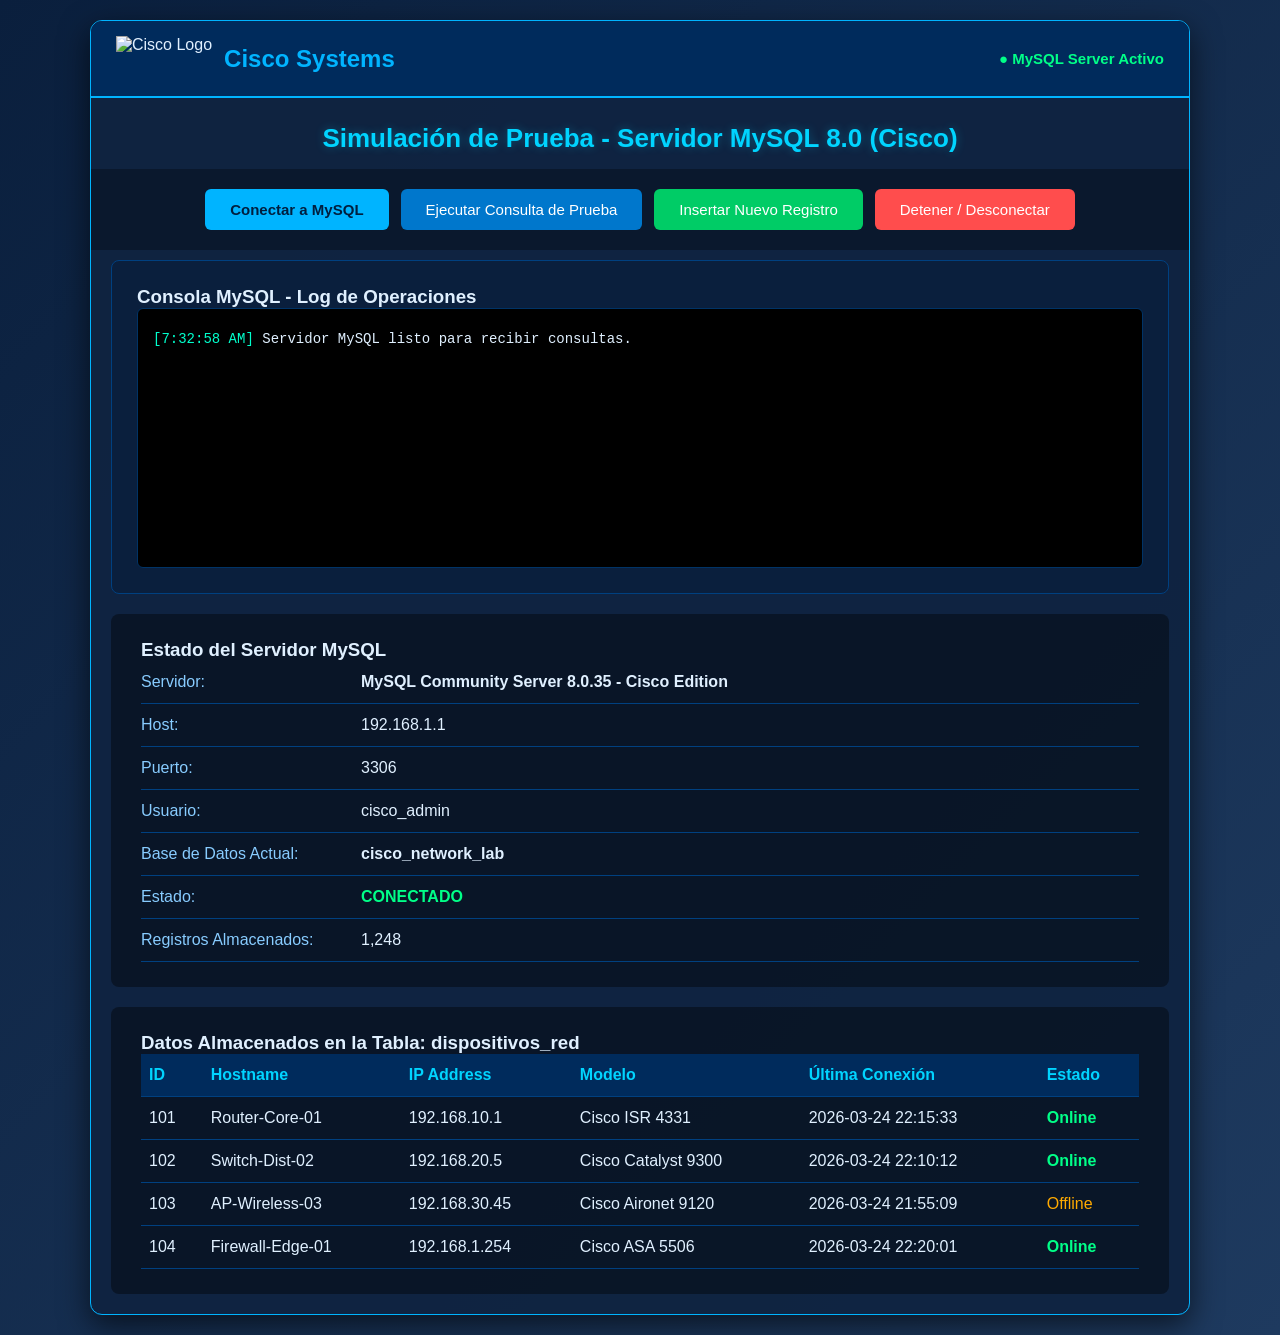
==== MySQL.html @ b52bf9a6 "Ejemplos de Cisco" ====
<!DOCTYPE html>
<html lang="es">
<head>
    <meta charset="UTF-8">
    <meta name="viewport" content="width=device-width, initial-scale=1.0">
    <title>Cisco - MySQL Database Server Test</title>
    <link rel="stylesheet" href="Styles_SQL.css">
    <link rel="icon" href="https://www.citypng.com/public/uploads/preview/cisco-blue-logo-png-735811696610010utjhevbxcl.png" type="image/png">
</head>
<body>
    <div class="container">
        <!-- Header Cisco -->
        <header class="header">
            <div class="logo">
                <img src="https://www.citypng.com/public/uploads/preview/cisco-blue-logo-png-735811696610010utjhevbxcl.png" alt="Cisco Logo">
                <h1>Cisco Systems</h1>
            </div>
            <div class="status">
                <span class="online">● MySQL Server Activo</span>
            </div>
        </header>

        <h2 class="title">Simulación de Prueba - Servidor MySQL 8.0 (Cisco)</h2>

        <!-- Panel de Control -->
        <div class="control-panel">
            <button onclick="conectarMySQL()" class="btn-primary">Conectar a MySQL</button>
            <button onclick="ejecutarConsulta()" class="btn-secondary">Ejecutar Consulta de Prueba</button>
            <button onclick="insertarDatos()" class="btn-success">Insertar Nuevo Registro</button>
            <button onclick="detenerPrueba()" class="btn-danger">Detener / Desconectar</button>
        </div>

        <!-- Área de Resultados / Log -->
        <div class="resultados">
            <h3>Consola MySQL - Log de Operaciones</h3>
            <div id="log" class="log"></div>
        </div>

        <!-- Información del Servidor MySQL -->
        <div class="server-info">
            <h3>Estado del Servidor MySQL</h3>
            <table>
                <tr>
                    <td>Servidor:</td>
                    <td><strong>MySQL Community Server 8.0.35 - Cisco Edition</strong></td>
                </tr>
                <tr>
                    <td>Host:</td>
                    <td>192.168.1.1</td>
                </tr>
                <tr>
                    <td>Puerto:</td>
                    <td>3306</td>
                </tr>
                <tr>
                    <td>Usuario:</td>
                    <td>cisco_admin</td>
                </tr>
                <tr>
                    <td>Base de Datos Actual:</td>
                    <td><strong>cisco_network_lab</strong></td>
                </tr>
                <tr>
                    <td>Estado:</td>
                    <td id="estado-mysql" class="estado-activo">CONECTADO</td>
                </tr>
                <tr>
                    <td>Registros Almacenados:</td>
                    <td id="total-registros">1,248</td>
                </tr>
            </table>
        </div>

        <!-- Tabla con Datos ya Almacenados -->
        <div class="datos-almacenados">
            <h3>Datos Almacenados en la Tabla: dispositivos_red</h3>
            <table class="tabla-datos">
                <thead>
                    <tr>
                        <th>ID</th>
                        <th>Hostname</th>
                        <th>IP Address</th>
                        <th>Modelo</th>
                        <th>Última Conexión</th>
                        <th>Estado</th>
                    </tr>
                </thead>
                <tbody id="tabla-body">
                    <!-- Los datos se agregarán con JavaScript -->
                </tbody>
            </table>
        </div>
    </div>

    <script>
        let conectado = false;

        // Datos iniciales ya almacenados
        let dispositivos = [
            { id: 101, hostname: "Router-Core-01", ip: "192.168.10.1", modelo: "Cisco ISR 4331", ultima: "2026-03-24 22:15:33", estado: "Online" },
            { id: 102, hostname: "Switch-Dist-02", ip: "192.168.20.5", modelo: "Cisco Catalyst 9300", ultima: "2026-03-24 22:10:12", estado: "Online" },
            { id: 103, hostname: "AP-Wireless-03", ip: "192.168.30.45", modelo: "Cisco Aironet 9120", ultima: "2026-03-24 21:55:09", estado: "Offline" },
            { id: 104, hostname: "Firewall-Edge-01", ip: "192.168.1.254", modelo: "Cisco ASA 5506", ultima: "2026-03-24 22:20:01", estado: "Online" }
        ];

        function agregarLog(mensaje, tipo = "info") {
            const log = document.getElementById("log");
            const hora = new Date().toLocaleTimeString();
            let clase = tipo === "success" ? "success" : tipo === "error" ? "error" : tipo === "warning" ? "warning" : "info";
            
            log.innerHTML += `<p class="${clase}"><span class="hora">[${hora}]</span> ${mensaje}</p>`;
            log.scrollTop = log.scrollHeight;
        }

        function renderizarTabla() {
            const tbody = document.getElementById("tabla-body");
            tbody.innerHTML = "";
            dispositivos.forEach(dev => {
                const fila = document.createElement("tr");
                fila.innerHTML = `
                    <td>${dev.id}</td>
                    <td>${dev.hostname}</td>
                    <td>${dev.ip}</td>
                    <td>${dev.modelo}</td>
                    <td>${dev.ultima}</td>
                    <td class="${dev.estado === 'Online' ? 'online' : 'offline'}">${dev.estado}</td>
                `;
                tbody.appendChild(fila);
            });
        }

        function conectarMySQL() {
            if (conectado) {
                agregarLog("Ya estás conectado al servidor MySQL.", "warning");
                return;
            }
            conectado = true;
            document.getElementById("estado-mysql").textContent = "CONECTADO";
            document.getElementById("estado-mysql").className = "estado-activo";

            agregarLog("Conectando a MySQL en 192.168.1.1:3306...", "info");
            setTimeout(() => {
                agregarLog("Conexión establecida correctamente (SSL activado)", "success");
                agregarLog("Bienvenido, cisco_admin", "success");
            }, 800);
        }

        function ejecutarConsulta() {
            if (!conectado) {
                agregarLog("Error: Primero debes conectarte al servidor MySQL.", "error");
                return;
            }
            agregarLog("Ejecutando consulta: SELECT * FROM dispositivos_red LIMIT 10;", "info");
            setTimeout(() => {
                agregarLog(`Consulta completada. Filas devueltas: ${dispositivos.length}`, "success");
            }, 700);
        }

        function insertarDatos() {
            if (!conectado) {
                agregarLog("Error: Debes estar conectado para insertar datos.", "error");
                return;
            }

            const nuevoId = dispositivos.length + 101;
            const nuevoDispositivo = {
                id: nuevoId,
                hostname: `Device-Test-${nuevoId}`,
                ip: `192.168.50.${nuevoId % 255}`,
                modelo: "Cisco Test Device",
                ultima: new Date().toISOString().slice(0, 19).replace("T", " "),
                estado: "Online"
            };

            dispositivos.unshift(nuevoDispositivo);
            renderizarTabla();

            document.getElementById("total-registros").textContent = (1248 + dispositivos.length - 4).toLocaleString();

            agregarLog(`INSERT INTO dispositivos_red VALUES (${nuevoId}, '${nuevoDispositivo.hostname}', '${nuevoDispositivo.ip}')`, "info");
            setTimeout(() => {
                agregarLog("Registro insertado correctamente. ID: " + nuevoId, "success");
            }, 600);
        }

        function detenerPrueba() {
            if (!conectado) return;
            conectado = false;
            document.getElementById("estado-mysql").textContent = "DESCONECTADO";
            document.getElementById("estado-mysql").className = "estado-inactivo";
            agregarLog("Desconectado del servidor MySQL.", "warning");
        }

        // Inicializar la tabla con datos ya almacenados
        window.onload = () => {
            renderizarTabla();
            agregarLog("Servidor MySQL listo para recibir consultas.", "info");
        };
    </script>
</body>
</html>
---- Styles_SQL.css ----
* {
    margin: 0;
    padding: 0;
    box-sizing: border-box;
}

body {
    font-family: 'Segoe UI', Tahoma, Geneva, Verdana, sans-serif;
    background: linear-gradient(135deg, #0a1f3d, #1e3a5f);
    color: #e0f0ff;
    min-height: 100vh;
    padding: 20px;
}

.container {
    max-width: 1100px;
    margin: 0 auto;
    background: rgba(15, 35, 65, 0.95);
    border-radius: 12px;
    overflow: hidden;
    box-shadow: 0 10px 30px rgba(0, 0, 0, 0.6);
    border: 1px solid #00b4ff;
}

.header {
    background: #002b5c;
    padding: 15px 25px;
    display: flex;
    justify-content: space-between;
    align-items: center;
    border-bottom: 2px solid #00b4ff;
}

.logo {
    display: flex;
    align-items: center;
    gap: 12px;
}

.logo img {
    height: 45px;
}

.logo h1 {
    color: #00b4ff;
    font-size: 24px;
    font-weight: 600;
}

.status .online {
    color: #00ff88;
    font-weight: bold;
    font-size: 15px;
}

.title {
    text-align: center;
    padding: 25px 20px 15px;
    color: #00d4ff;
    font-size: 26px;
    text-shadow: 0 0 10px rgba(0, 212, 255, 0.3);
}

.control-panel {
    text-align: center;
    padding: 20px;
    background: rgba(0, 0, 0, 0.3);
    display: flex;
    flex-wrap: wrap;
    justify-content: center;
    gap: 12px;
}

.btn-primary, .btn-secondary, .btn-success, .btn-danger {
    padding: 12px 25px;
    border: none;
    border-radius: 6px;
    font-size: 15px;
    cursor: pointer;
    transition: all 0.3s;
    min-width: 180px;
}

.btn-primary { background: #00b4ff; color: #001f3f; font-weight: bold; }
.btn-primary:hover { background: #00d4ff; transform: translateY(-2px); }

.btn-secondary { background: #0077cc; color: white; }
.btn-secondary:hover { background: #0099ff; }

.btn-success { background: #00cc66; color: white; }
.btn-success:hover { background: #00ff88; }

.btn-danger { background: #ff4d4d; color: white; }
.btn-danger:hover { background: #ff6666; }

.resultados {
    padding: 25px;
    background: #0a1f3d;
    margin: 10px 20px;
    border-radius: 8px;
    border: 1px solid #004080;
}

.log {
    background: #000;
    padding: 15px;
    border-radius: 6px;
    height: 260px;
    overflow-y: auto;
    font-family: 'Courier New', monospace;
    font-size: 14px;
    line-height: 1.6;
    border: 1px solid #003366;
}

.log p { margin: 4px 0; }
.hora { color: #00ffcc; }
.success { color: #00ff88; }
.error { color: #ff6666; }
.warning { color: #ffcc00; }

.server-info, .datos-almacenados {
    padding: 25px 30px;
    margin: 20px;
    background: rgba(0, 0, 0, 0.4);
    border-radius: 8px;
}

.server-info table, .tabla-datos {
    width: 100%;
    border-collapse: collapse;
}

.server-info td {
    padding: 12px 0;
    border-bottom: 1px solid #004080;
}

.server-info td:first-child {
    width: 220px;
    color: #88ccff;
    font-weight: 500;
}

.estado-activo { color: #00ff88; font-weight: bold; }
.estado-inactivo { color: #ff6666; font-weight: bold; }

.tabla-datos th, .tabla-datos td {
    padding: 12px 8px;
    text-align: left;
    border-bottom: 1px solid #004080;
}

.tabla-datos th {
    background: #002b5c;
    color: #00d4ff;
}

.tabla-datos .online { color: #00ff88; font-weight: bold; }
.tabla-datos .offline { color: #ffaa00; }

.log::-webkit-scrollbar, .tabla-datos::-webkit-scrollbar {
    width: 8px;
}
.log::-webkit-scrollbar-thumb, .tabla-datos::-webkit-scrollbar-thumb {
    background: #00b4ff;
    border-radius: 4px;
}
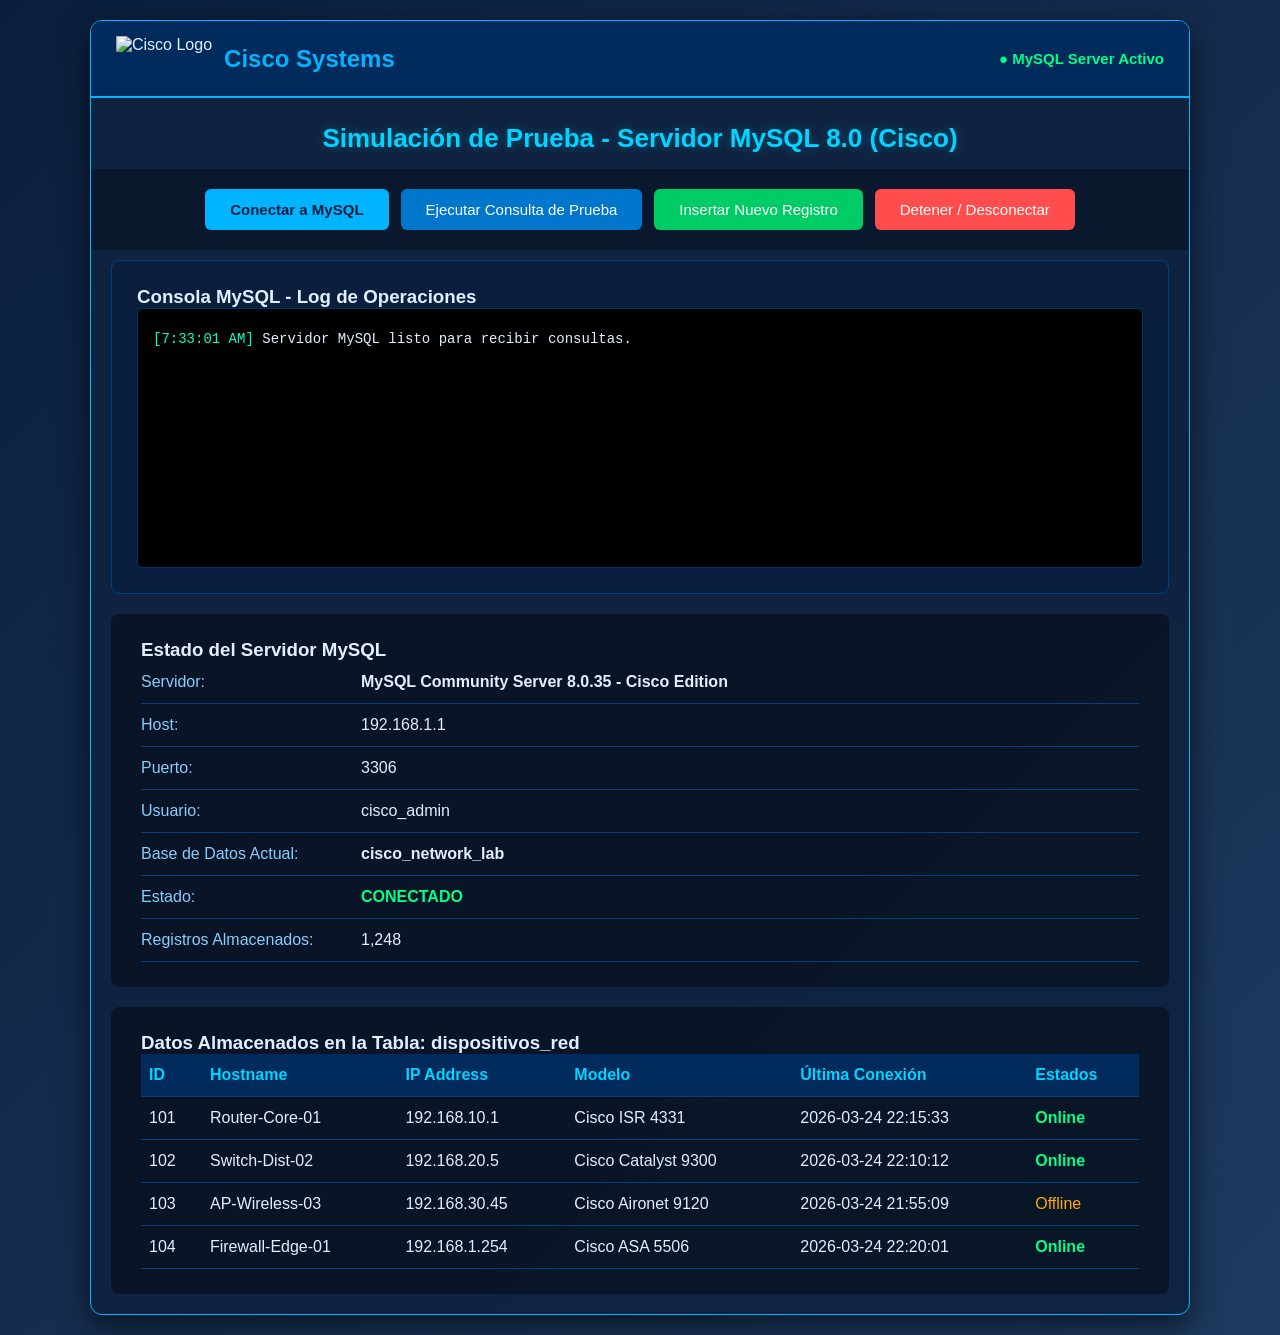
==== commit ded50be0: "Ejemplos de Cisco Packet Tracer" ====
--- a/MySQL.html
+++ b/MySQL.html
@@ -82,7 +82,7 @@
                         <th>IP Address</th>
                         <th>Modelo</th>
                         <th>Última Conexión</th>
-                        <th>Estado</th>
+                        <th>Estados</th>
                     </tr>
                 </thead>
                 <tbody id="tabla-body">
